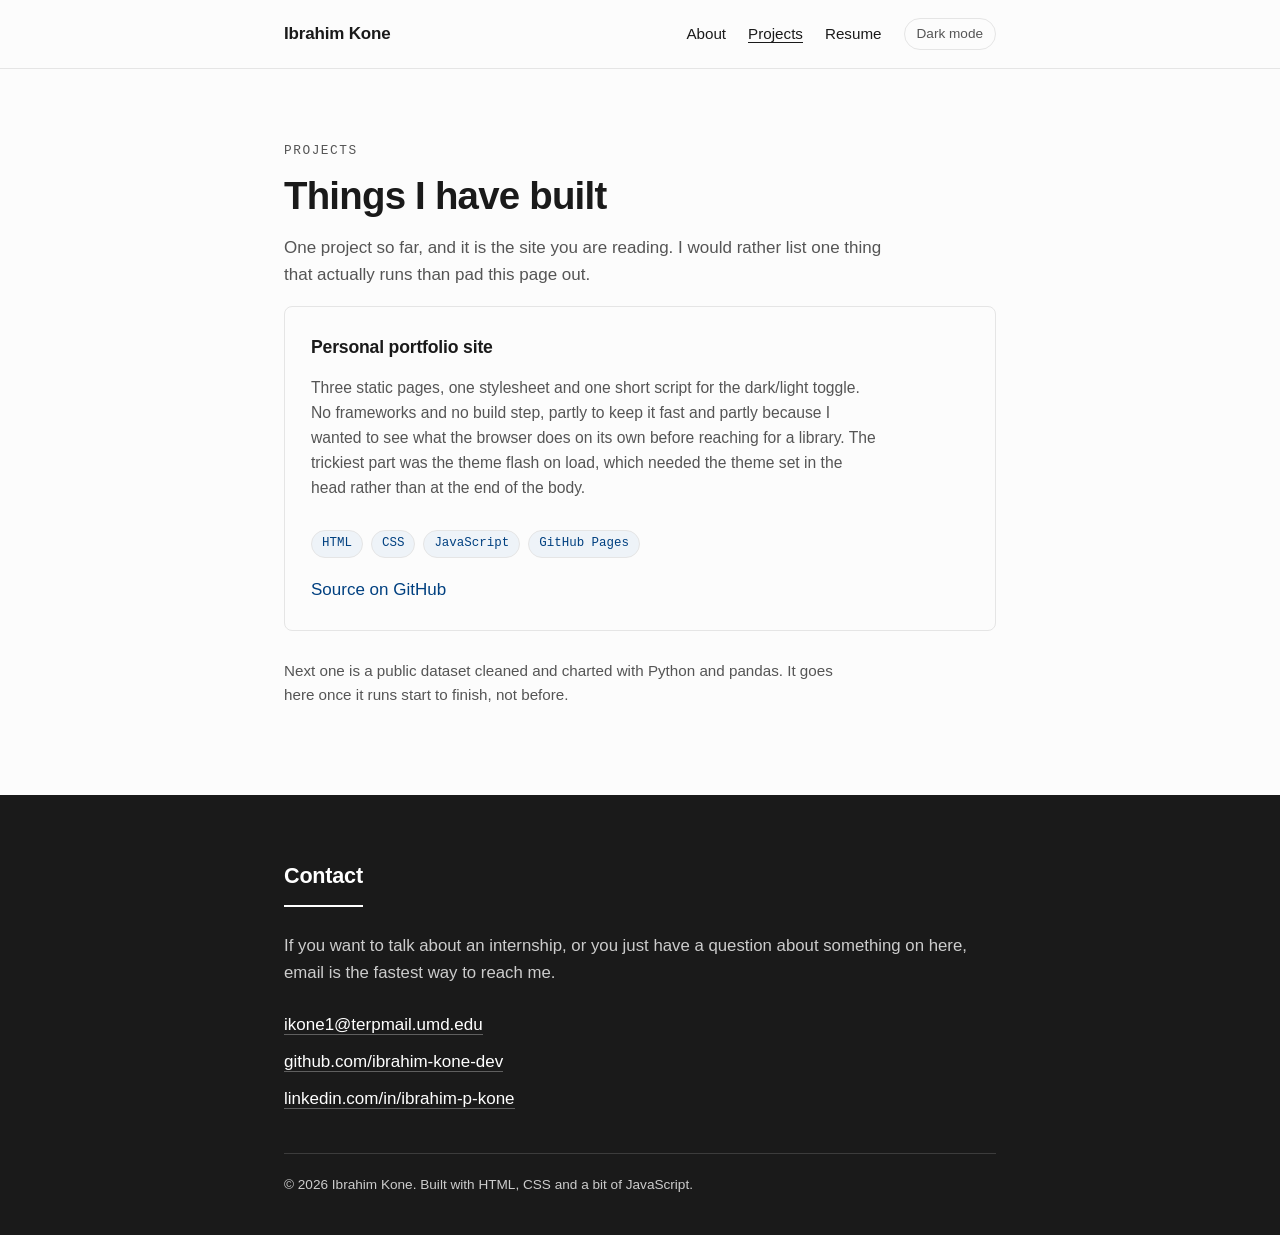
==== projects.html @ 13d3bd2f "split the one-pager into about, projects and resume pages The resume page is the resume itself rende" ====
<!DOCTYPE html>
<html lang="en">
<head>
  <meta charset="UTF-8" />
  <meta name="viewport" content="width=device-width, initial-scale=1.0" />
  <meta name="description" content="Projects by Ibrahim Kone, Information Science student at UMD College Park." />
  <title>Projects | Ibrahim Kone</title>
  <link rel="stylesheet" href="styles.css" />

  <script>
    // Runs before anything paints so a dark-mode visitor never sees a white flash.
    const saved = localStorage.getItem('theme');
    if (saved === 'dark' || (!saved && matchMedia('(prefers-color-scheme: dark)').matches)) {
      document.documentElement.dataset.theme = 'dark';
    }
  </script>
</head>
<body>

  <!-- SITE HEADER / NAV -->
  <header class="site-header">
    <div class="container header-inner">

      <a class="brand" href="index.html">Ibrahim Kone</a>

      <div class="header-right">
        <nav aria-label="Primary">
          <ul class="nav-links">
            <li><a href="index.html">About</a></li>
            <li><a href="projects.html" aria-current="page">Projects</a></li>
            <li><a href="resume.html">Resume</a></li>
          </ul>
        </nav>

        <button type="button" id="theme-toggle" class="theme-toggle">Dark mode</button>
      </div>

    </div>
  </header>

  <main id="top">

    <section class="section">
      <div class="container">
        <p class="eyebrow">Projects</p>
        <h1 class="page-title">Things I have built</h1>
        <p class="page-intro">
          One project so far, and it is the site you are reading. I would rather
          list one thing that actually runs than pad this page out.
        </p>

        <div class="project-grid">

          <article class="project-card">
            <h2>Personal portfolio site</h2>
            <p class="project-desc">
              Three static pages, one stylesheet and one short script for the
              dark/light toggle. No frameworks and no build step, partly to keep
              it fast and partly because I wanted to see what the browser does on
              its own before reaching for a library. The trickiest part was the
              theme flash on load, which needed the theme set in the head rather
              than at the end of the body.
            </p>
            <ul class="tags">
              <li>HTML</li>
              <li>CSS</li>
              <li>JavaScript</li>
              <li>GitHub Pages</li>
            </ul>
            <div class="project-links">
              <a href="https://github.com/ibrahim-kone-dev/ibrahim-kone-dev.github.io" target="_blank" rel="noopener noreferrer">Source on GitHub</a>
            </div>
          </article>

        </div>

        <p class="page-note">
          Next one is a public dataset cleaned and charted with Python and
          pandas. It goes here once it runs start to finish, not before.
        </p>
      </div>
    </section>

    <!-- CONTACT / FOOTER -->
    <footer id="contact" class="site-footer" aria-labelledby="contact-title">
      <div class="container">
        <h2 id="contact-title" class="footer-title">Contact</h2>
        <p class="footer-copy">If you want to talk about an internship, or you just have a question about something on here, email is the fastest way to reach me.</p>
        <ul class="contact-links">
          <li><a href="mailto:ikone1@terpmail.umd.edu">ikone1@terpmail.umd.edu</a></li>
          <li><a href="https://github.com/ibrahim-kone-dev" target="_blank" rel="noopener noreferrer">github.com/ibrahim-kone-dev</a></li>
          <li><a href="https://www.linkedin.com/in/ibrahim-p-kone" target="_blank" rel="noopener noreferrer">linkedin.com/in/ibrahim-p-kone</a></li>
        </ul>
        <p class="copyright">&copy; <span id="year"></span> Ibrahim Kone. Built with HTML, CSS and a bit of JavaScript.</p>
      </div>
    </footer>

  </main>

  <script src="main.js"></script>

</body>
</html>
---- styles.css ----
/* ============================================================
   Ibrahim Kone | Portfolio
   Minimalist, editorial, zero-dependency stylesheet.
   Colors live in the two custom-property blocks below so the
   dark/light toggle only has to flip one attribute on <html>.
   ============================================================ */

/* ---------- Reset & base ---------- */
* {
  box-sizing: border-box;
  margin: 0;
  padding: 0;
}

:root {
  color-scheme: light;
  --bg: #fcfcfc;
  --surface: #f6f6f6;
  --text: #1a1a1a;
  --muted: #555;
  --border: #e5e5e5;
  --accent: #004080;
  --tag-bg: #eef3f8;
  --footer-bg: #1a1a1a;
  --footer-text: #fff;
  --footer-muted: #ccc;

  --sans: -apple-system, BlinkMacSystemFont, "Segoe UI", Roboto, Helvetica, Arial, sans-serif;
  --mono: ui-monospace, SFMono-Regular, "SF Mono", Menlo, Consolas, monospace;
  --maxw: 760px; /* comfortable reading measure */
}

[data-theme="dark"] {
  color-scheme: dark;
  --bg: #16181c;
  --surface: #1d2025;
  --text: #e6e6e6;
  --muted: #9aa0a6;
  --border: #2d3138;
  --accent: #7fb3ff; /* #004080 is unreadable on a dark background */
  --tag-bg: #223040;
  --footer-bg: #101215;
  --footer-text: #f0f0f0;
  --footer-muted: #9aa0a6;
}

html {
  scroll-behavior: smooth; /* gentle, unobtrusive jump-link smoothing */
}

body {
  background: var(--bg);
  color: var(--text);
  font-family: var(--sans);
  font-size: 17px;
  line-height: 1.6;
  -webkit-font-smoothing: antialiased;
}

/* Shared horizontal wrapper */
.container {
  width: 100%;
  max-width: var(--maxw);
  margin: 0 auto;
  padding: 0 24px;
}

a {
  color: var(--accent);
  text-decoration: none;
  border-bottom: 1px solid transparent;
  transition: border-color 0.15s ease;
}

a:hover {
  border-bottom-color: var(--accent);
}

/* ---------- Header / nav ---------- */
.site-header {
  border-bottom: 1px solid var(--border);
  background: var(--bg);
}

.header-inner {
  display: flex;
  align-items: center;
  justify-content: space-between;
  flex-wrap: wrap;
  gap: 14px;
  padding-top: 18px;
  padding-bottom: 18px;
}

.brand {
  font-weight: 600;
  letter-spacing: -0.01em;
  color: var(--text);
}

.header-right {
  display: flex;
  align-items: center;
  gap: 22px;
}

.nav-links {
  list-style: none;
  display: flex;
  gap: 22px;
}

.nav-links a {
  font-size: 0.95rem;
  color: var(--text);
}

.nav-links a[aria-current="page"] {
  border-bottom-color: var(--text);
}

.theme-toggle {
  font: inherit;
  font-size: 0.85rem;
  color: var(--muted);
  background: none;
  border: 1px solid var(--border);
  border-radius: 999px;
  padding: 4px 12px;
  cursor: pointer;
}

.theme-toggle:hover {
  color: var(--text);
  border-color: var(--muted);
}

/* ---------- Hero ---------- */
.hero {
  padding: 96px 0 72px;
  border-bottom: 1px solid var(--border);
}

.eyebrow {
  font-family: var(--mono);
  font-size: 0.8rem;
  text-transform: uppercase;
  letter-spacing: 0.12em;
  color: var(--muted);
  margin-bottom: 20px;
}

.hero h1 {
  font-size: clamp(2.4rem, 6vw, 3.6rem);
  font-weight: 700;
  letter-spacing: -0.03em;
  line-height: 1.05;
  margin-bottom: 18px;
}

.hero-sub {
  font-size: 1.1rem;
  color: var(--muted);
  max-width: 60ch;
  margin-bottom: 30px;
}

.hero-links {
  display: flex;
  flex-wrap: wrap;
  gap: 22px;
}

/* ---------- Sections ---------- */
.section {
  padding: 72px 0;
}

.section.alt {
  background: var(--surface);
  border-top: 1px solid var(--border);
  border-bottom: 1px solid var(--border);
}

.section-title,
.footer-title {
  font-size: 1.35rem;
  font-weight: 600;
  letter-spacing: -0.01em;
  margin-bottom: 26px;
  padding-bottom: 12px;
  border-bottom: 2px solid var(--text);
  width: fit-content;
}

/* About */
.section p {
  margin-bottom: 1em;
  max-width: 65ch;
}

/* ---------- Inner pages (projects, resume) ---------- */
.page-title {
  font-size: clamp(1.9rem, 4vw, 2.4rem);
  font-weight: 700;
  letter-spacing: -0.02em;
  line-height: 1.15;
  margin-bottom: 16px;
}

.page-intro {
  color: var(--muted);
  margin-bottom: 36px;
}

.page-note {
  font-size: 0.95rem;
  color: var(--muted);
  margin-top: 28px;
}

/* ---------- Projects ---------- */
.project-grid {
  display: grid;
  grid-template-columns: repeat(auto-fit, minmax(280px, 1fr));
  gap: 24px;
}

.project-card {
  border: 1px solid var(--border);
  border-radius: 8px;
  padding: 26px;
  display: flex;
  flex-direction: column;
  gap: 14px;
  background: var(--bg);
}

.project-card h2 {
  font-size: 1.1rem;
  letter-spacing: -0.01em;
}

.project-desc {
  font-size: 0.98rem;
  color: var(--muted);
  margin: 0;
}

/* Semantic tag chips */
.tags {
  list-style: none;
  display: flex;
  flex-wrap: wrap;
  gap: 8px;
}

.tags li {
  font-family: var(--mono);
  font-size: 0.78rem;
  color: var(--accent);
  background: var(--tag-bg);
  border: 1px solid var(--border);
  border-radius: 999px;
  padding: 3px 10px;
}

.project-links {
  display: flex;
  flex-wrap: wrap;
  gap: 18px;
  margin-top: auto; /* pin links to the card bottom */
  padding-top: 4px;
}

/* ---------- Resume ---------- */
.resume-contact {
  color: var(--muted);
  font-size: 0.95rem;
}

.resume-section {
  margin-top: 44px;
}

.resume-section h2 {
  font-family: var(--mono);
  font-size: 0.85rem;
  text-transform: uppercase;
  letter-spacing: 0.1em;
  color: var(--muted);
  padding-bottom: 10px;
  border-bottom: 1px solid var(--border);
  margin-bottom: 20px;
}

.resume-entry {
  margin-bottom: 26px;
}

.entry-head {
  display: flex;
  flex-wrap: wrap;
  align-items: baseline;
  justify-content: space-between;
  gap: 4px 16px;
}

.entry-head h3 {
  font-size: 1.05rem;
}

.entry-date {
  font-size: 0.9rem;
  color: var(--muted);
  white-space: nowrap;
}

.resume-entry p {
  font-size: 0.95rem;
  margin-bottom: 6px;
}

.resume-entry .entry-meta {
  color: var(--muted);
}

.resume-entry ul,
.honors {
  padding-left: 20px;
  margin-top: 8px;
}

.resume-entry li,
.honors li {
  margin-bottom: 6px;
  max-width: 65ch;
}

.skills {
  display: grid;
  grid-template-columns: 120px 1fr;
  gap: 10px 16px;
}

.skills dt {
  font-weight: 600;
}

.skills dd {
  color: var(--muted);
}

/* ---------- Footer / contact ---------- */
.site-footer {
  background: var(--footer-bg);
  color: var(--footer-text);
  padding: 64px 0 40px;
}

.site-footer a {
  color: var(--footer-text);
  border-bottom-color: rgba(255, 255, 255, 0.3);
}

.site-footer a:hover {
  border-bottom-color: var(--footer-text);
}

.footer-title {
  border-bottom-color: var(--footer-text);
}

.footer-copy {
  font-size: 1.05rem;
  color: var(--footer-muted);
  margin-bottom: 24px;
}

.contact-links {
  list-style: none;
  display: flex;
  flex-direction: column;
  gap: 10px;
  margin-bottom: 40px;
}

.copyright {
  font-size: 0.85rem;
  color: var(--footer-muted);
  border-top: 1px solid rgba(255, 255, 255, 0.15);
  padding-top: 20px;
}

/* ---------- Responsive (mobile) ---------- */
@media (max-width: 640px) {
  body {
    font-size: 16px;
  }

  .hero {
    padding: 64px 0 48px;
  }

  .section {
    padding: 48px 0;
  }

  .header-right {
    width: 100%;
    justify-content: space-between;
    gap: 12px;
  }

  .nav-links {
    gap: 18px;
  }

  .hero-links {
    gap: 14px;
  }

  .skills {
    grid-template-columns: 1fr;
    gap: 4px;
  }

  .skills dd {
    margin-bottom: 12px;
  }
}

/* The resume page is the one people actually print, so drop the site chrome. */
@media print {
  .site-header,
  .site-footer,
  .page-note {
    display: none;
  }

  .section {
    padding: 0;
  }

  body {
    font-size: 12px;
  }

  a {
    color: inherit;
  }
}
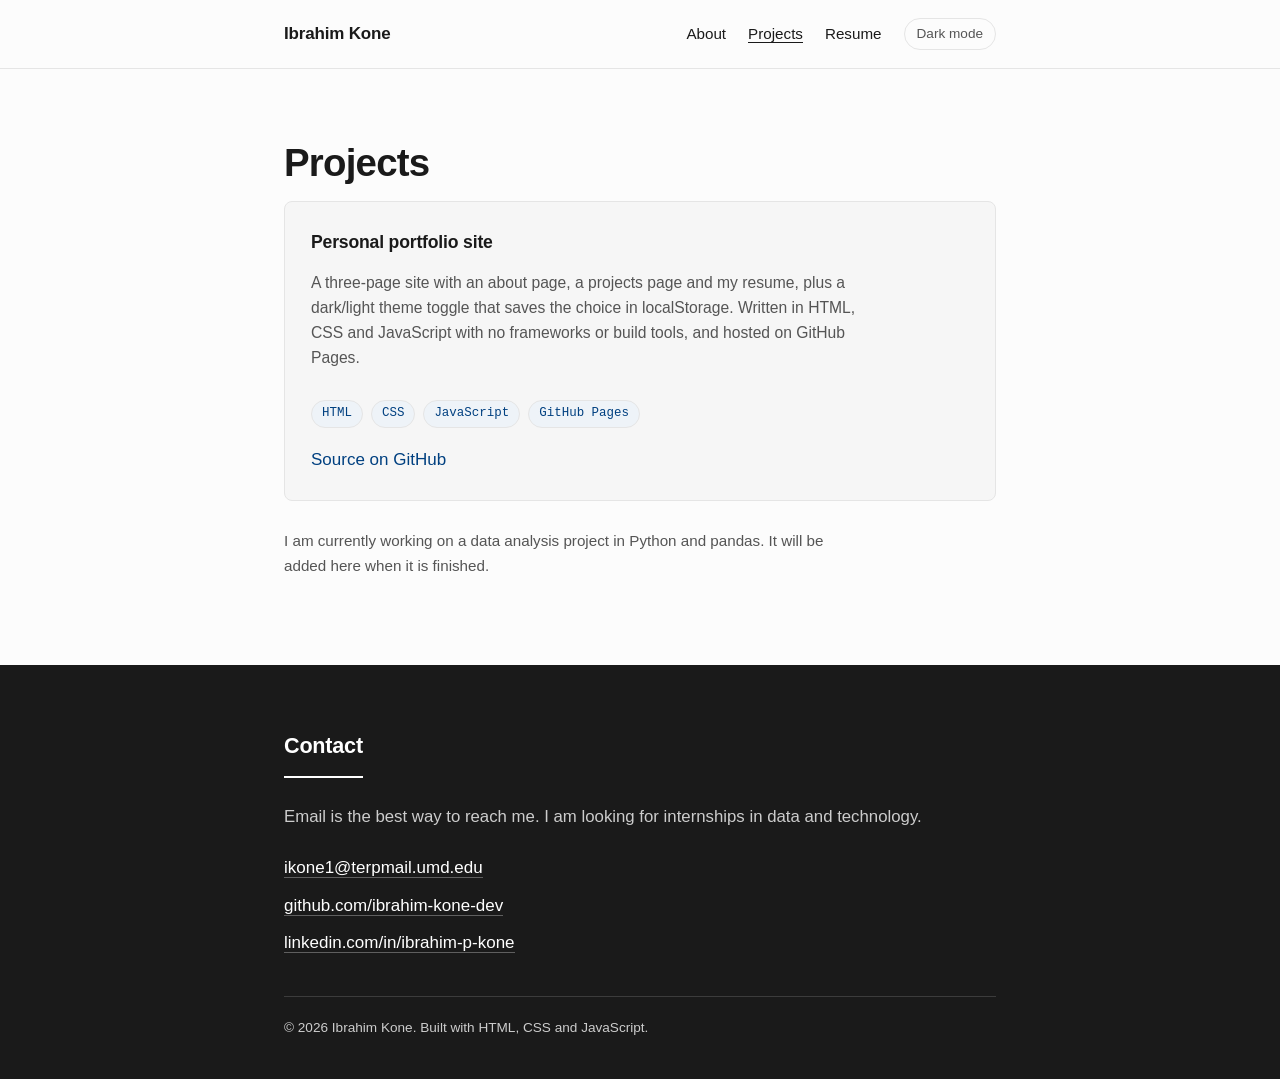
==== commit 3247b304: "rewrite the site copy plainer" ====
--- a/projects.html
+++ b/projects.html
@@ -42,24 +42,17 @@
 
     <section class="section">
       <div class="container">
-        <p class="eyebrow">Projects</p>
-        <h1 class="page-title">Things I have built</h1>
-        <p class="page-intro">
-          One project so far, and it is the site you are reading. I would rather
-          list one thing that actually runs than pad this page out.
-        </p>
+        <h1 class="page-title">Projects</h1>
 
         <div class="project-grid">
 
           <article class="project-card">
             <h2>Personal portfolio site</h2>
             <p class="project-desc">
-              Three static pages, one stylesheet and one short script for the
-              dark/light toggle. No frameworks and no build step, partly to keep
-              it fast and partly because I wanted to see what the browser does on
-              its own before reaching for a library. The trickiest part was the
-              theme flash on load, which needed the theme set in the head rather
-              than at the end of the body.
+              A three-page site with an about page, a projects page and my
+              resume, plus a dark/light theme toggle that saves the choice in
+              localStorage. Written in HTML, CSS and JavaScript with no
+              frameworks or build tools, and hosted on GitHub Pages.
             </p>
             <ul class="tags">
               <li>HTML</li>
@@ -75,8 +68,8 @@
         </div>
 
         <p class="page-note">
-          Next one is a public dataset cleaned and charted with Python and
-          pandas. It goes here once it runs start to finish, not before.
+          I am currently working on a data analysis project in Python and
+          pandas. It will be added here when it is finished.
         </p>
       </div>
     </section>
@@ -85,13 +78,13 @@
     <footer id="contact" class="site-footer" aria-labelledby="contact-title">
       <div class="container">
         <h2 id="contact-title" class="footer-title">Contact</h2>
-        <p class="footer-copy">If you want to talk about an internship, or you just have a question about something on here, email is the fastest way to reach me.</p>
+        <p class="footer-copy">Email is the best way to reach me. I am looking for internships in data and technology.</p>
         <ul class="contact-links">
           <li><a href="mailto:ikone1@terpmail.umd.edu">ikone1@terpmail.umd.edu</a></li>
           <li><a href="https://github.com/ibrahim-kone-dev" target="_blank" rel="noopener noreferrer">github.com/ibrahim-kone-dev</a></li>
           <li><a href="https://www.linkedin.com/in/ibrahim-p-kone" target="_blank" rel="noopener noreferrer">linkedin.com/in/ibrahim-p-kone</a></li>
         </ul>
-        <p class="copyright">&copy; <span id="year"></span> Ibrahim Kone. Built with HTML, CSS and a bit of JavaScript.</p>
+        <p class="copyright">&copy; <span id="year"></span> Ibrahim Kone. Built with HTML, CSS and JavaScript.</p>
       </div>
     </footer>
 
--- a/styles.css
+++ b/styles.css
@@ -176,12 +176,6 @@
   padding: 72px 0;
 }
 
-.section.alt {
-  background: var(--surface);
-  border-top: 1px solid var(--border);
-  border-bottom: 1px solid var(--border);
-}
-
 .section-title,
 .footer-title {
   font-size: 1.35rem;
@@ -208,11 +202,6 @@
   margin-bottom: 16px;
 }
 
-.page-intro {
-  color: var(--muted);
-  margin-bottom: 36px;
-}
-
 .page-note {
   font-size: 0.95rem;
   color: var(--muted);
@@ -233,7 +222,7 @@
   display: flex;
   flex-direction: column;
   gap: 14px;
-  background: var(--bg);
+  background: var(--surface);
 }
 
 .project-card h2 {
@@ -430,7 +419,7 @@
   }
 }
 
-/* The resume page is the one people actually print, so drop the site chrome. */
+/* Printing is mostly for the resume page, so drop the header and footer. */
 @media print {
   .site-header,
   .site-footer,
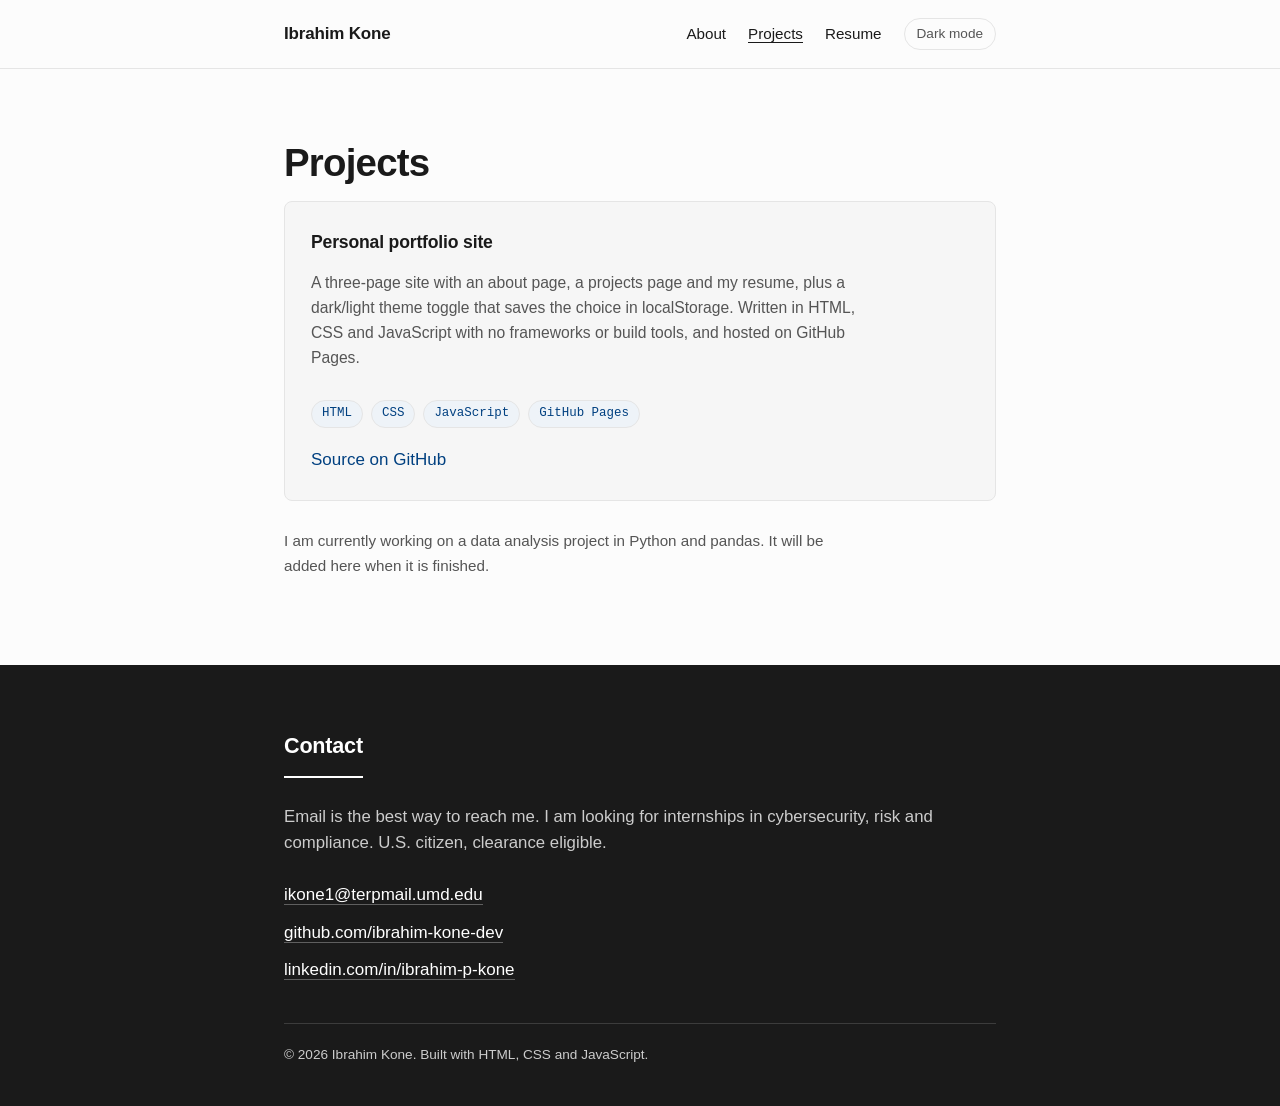
==== commit 51ee7fdd: "point the site at cybersecurity and reorder the about page The hero tagline now says Cybersecurity &" ====
--- a/projects.html
+++ b/projects.html
@@ -9,7 +9,12 @@
 
   <script>
     // Runs before anything paints so a dark-mode visitor never sees a white flash.
-    const saved = localStorage.getItem('theme');
+    let saved = null;
+    try {
+      saved = localStorage.getItem('theme');
+    } catch (err) {
+      // Storage is blocked when the page is opened straight off the file system.
+    }
     if (saved === 'dark' || (!saved && matchMedia('(prefers-color-scheme: dark)').matches)) {
       document.documentElement.dataset.theme = 'dark';
     }
@@ -78,7 +83,7 @@
     <footer id="contact" class="site-footer" aria-labelledby="contact-title">
       <div class="container">
         <h2 id="contact-title" class="footer-title">Contact</h2>
-        <p class="footer-copy">Email is the best way to reach me. I am looking for internships in data and technology.</p>
+        <p class="footer-copy">Email is the best way to reach me. I am looking for internships in cybersecurity, risk and compliance. U.S. citizen, clearance eligible.</p>
         <ul class="contact-links">
           <li><a href="mailto:ikone1@terpmail.umd.edu">ikone1@terpmail.umd.edu</a></li>
           <li><a href="https://github.com/ibrahim-kone-dev" target="_blank" rel="noopener noreferrer">github.com/ibrahim-kone-dev</a></li>
--- a/styles.css
+++ b/styles.css
@@ -263,81 +263,16 @@
 }
 
 /* ---------- Resume ---------- */
-.resume-contact {
-  color: var(--muted);
-  font-size: 0.95rem;
-}
-
-.resume-section {
-  margin-top: 44px;
-}
-
-.resume-section h2 {
-  font-family: var(--mono);
-  font-size: 0.85rem;
-  text-transform: uppercase;
-  letter-spacing: 0.1em;
-  color: var(--muted);
-  padding-bottom: 10px;
-  border-bottom: 1px solid var(--border);
-  margin-bottom: 20px;
-}
-
-.resume-entry {
-  margin-bottom: 26px;
-}
-
-.entry-head {
-  display: flex;
-  flex-wrap: wrap;
-  align-items: baseline;
-  justify-content: space-between;
-  gap: 4px 16px;
-}
-
-.entry-head h3 {
-  font-size: 1.05rem;
-}
-
-.entry-date {
-  font-size: 0.9rem;
-  color: var(--muted);
-  white-space: nowrap;
-}
-
-.resume-entry p {
-  font-size: 0.95rem;
-  margin-bottom: 6px;
-}
-
-.resume-entry .entry-meta {
-  color: var(--muted);
-}
-
-.resume-entry ul,
-.honors {
-  padding-left: 20px;
-  margin-top: 8px;
-}
-
-.resume-entry li,
-.honors li {
-  margin-bottom: 6px;
-  max-width: 65ch;
-}
-
-.skills {
-  display: grid;
-  grid-template-columns: 120px 1fr;
-  gap: 10px 16px;
-}
-
-.skills dt {
-  font-weight: 600;
-}
-
-.skills dd {
-  color: var(--muted);
+.resume-page .container {
+  max-width: 940px; /* the PDF needs more room than the reading measure */
+}
+
+.resume-frame {
+  width: 100%;
+  aspect-ratio: 8.5 / 11; /* one US Letter page */
+  border: 1px solid var(--border);
+  border-radius: 8px;
+  background: var(--surface);
 }
 
 /* ---------- Footer / contact ---------- */
@@ -408,34 +343,4 @@
   .hero-links {
     gap: 14px;
   }
-
-  .skills {
-    grid-template-columns: 1fr;
-    gap: 4px;
-  }
-
-  .skills dd {
-    margin-bottom: 12px;
-  }
-}
-
-/* Printing is mostly for the resume page, so drop the header and footer. */
-@media print {
-  .site-header,
-  .site-footer,
-  .page-note {
-    display: none;
-  }
-
-  .section {
-    padding: 0;
-  }
-
-  body {
-    font-size: 12px;
-  }
-
-  a {
-    color: inherit;
-  }
-}
+}
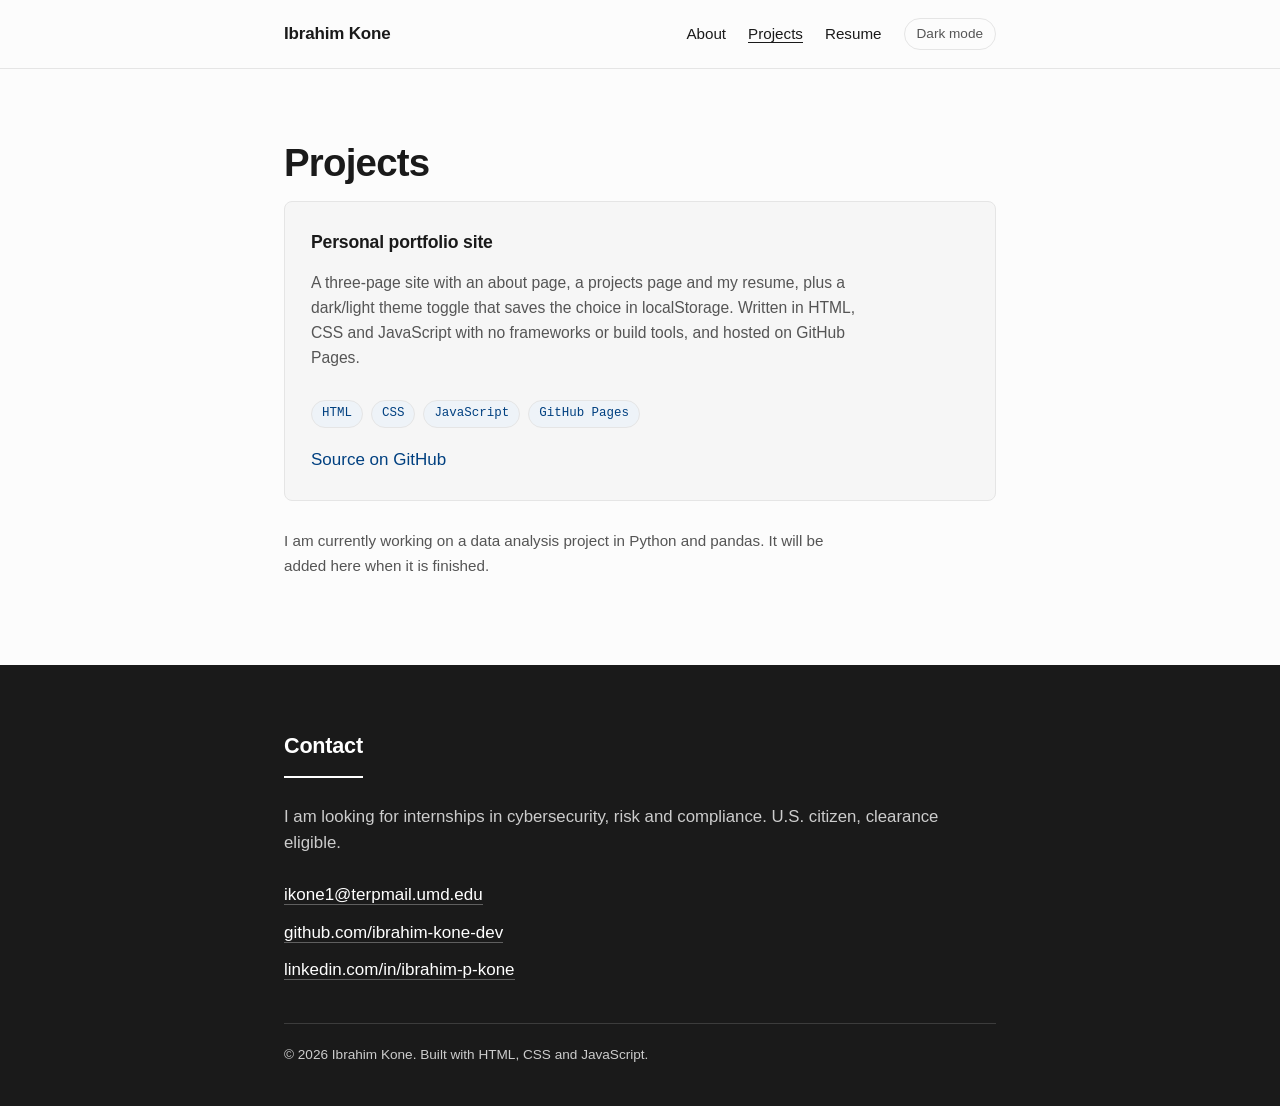
==== commit 8415a13c: "use the requested internship closing line" ====
--- a/projects.html
+++ b/projects.html
@@ -83,7 +83,7 @@
     <footer id="contact" class="site-footer" aria-labelledby="contact-title">
       <div class="container">
         <h2 id="contact-title" class="footer-title">Contact</h2>
-        <p class="footer-copy">Email is the best way to reach me. I am looking for internships in cybersecurity, risk and compliance. U.S. citizen, clearance eligible.</p>
+        <p class="footer-copy">I am looking for internships in cybersecurity, risk and compliance. U.S. citizen, clearance eligible.</p>
         <ul class="contact-links">
           <li><a href="mailto:ikone1@terpmail.umd.edu">ikone1@terpmail.umd.edu</a></li>
           <li><a href="https://github.com/ibrahim-kone-dev" target="_blank" rel="noopener noreferrer">github.com/ibrahim-kone-dev</a></li>
